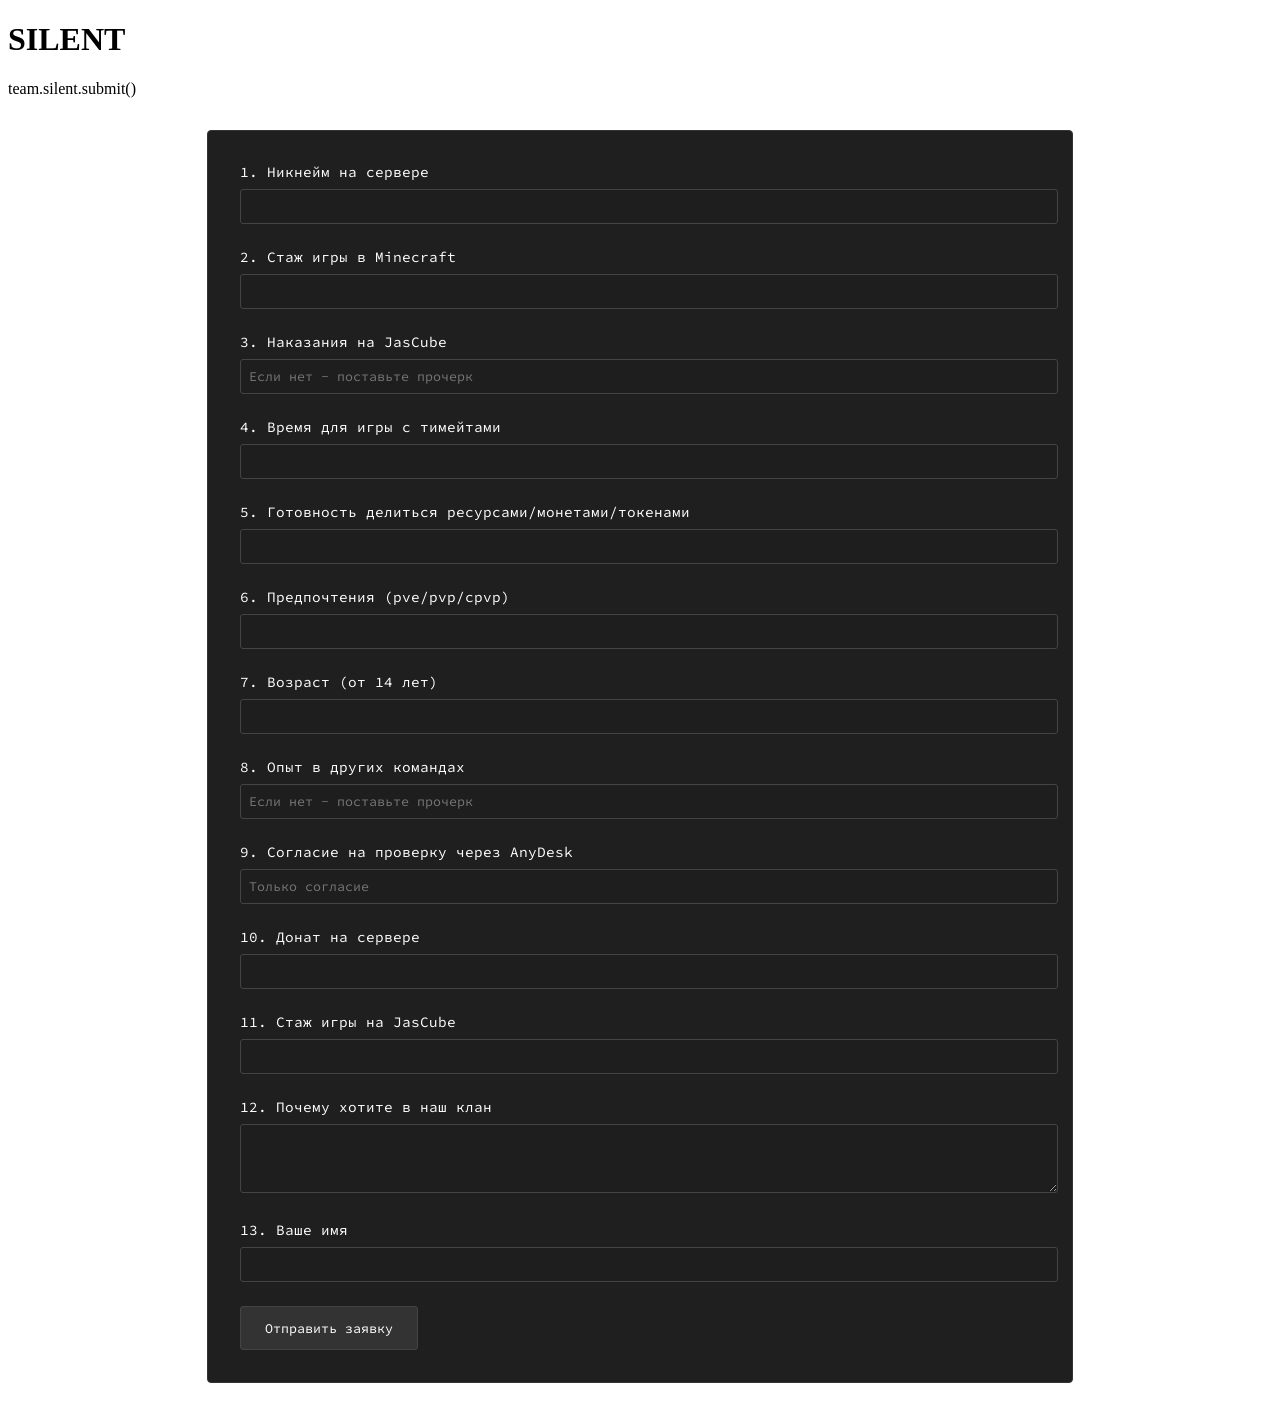
==== ClanAdd.html @ 7890681a "Add files via upload" ====
<!DOCTYPE html>
<html lang="ru">
<head>
    <meta charset="UTF-8">
    <meta name="viewport" content="width=device-width, initial-scale=1.0">
    <title>SILENT | 10X10</title>
    <link rel="stylesheet" href="styles.css">
    <link href="https://fonts.googleapis.com/css2?family=Source+Code+Pro:wght@400;700&display=swap" rel="stylesheet">
    <link rel="icon" type="image/x-icon" href="https://img.icons8.com/?size=80&id=FlFms6KC2Z16&format=png">
    <style>
        .form-container {
            max-width: 800px;
            margin: 2rem auto;
            padding: 2rem;
            background: rgba(20, 20, 20, 0.95);
            border: 1px solid #333;
            border-radius: 4px;
        }
        
        .form-group {
            margin-bottom: 1.5rem;
        }
        
        label {
            display: block;
            color: #fff;
            margin-bottom: 0.5rem;
            font-family: 'Source Code Pro', monospace;
            font-size: 0.9rem;
        }
        
        input[type="text"], 
        input[type="number"],
        textarea {
            width: 100%;
            padding: 0.5rem;
            background: rgba(30, 30, 30, 0.9);
            border: 1px solid #444;
            color: #fff;
            font-family: 'Source Code Pro', monospace;
            border-radius: 3px;
        }
        
        input:focus, 
        textarea:focus {
            outline: none;
            border-color: #666;
        }
        
        .submit-btn {
            background: #333;
            color: #fff;
            border: 1px solid #444;
            padding: 0.8rem 1.5rem;
            cursor: pointer;
            font-family: 'Source Code Pro', monospace;
            transition: all 0.3s;
            border-radius: 3px;
        }
        
        .submit-btn:hover {
            background: #444;
        }
    </style>
</head>
<body>
    <div class="hero">
        <h1 class="logo">SILENT</h1>
        <p class="slogan">team.silent.submit()</p>
    </div>

    <div class="form-container">
        <form id="clanApplication">
            <div class="form-group">
                <label>1. Никнейм на сервере</label>
                <input type="text" required>
            </div>

            <div class="form-group">
                <label>2. Стаж игры в Minecraft</label>
                <input type="text" required>
            </div>

            <div class="form-group">
                <label>3. Наказания на JasCube</label>
                <input type="text" placeholder="Если нет - поставьте прочерк" required>
            </div>

            <div class="form-group">
                <label>4. Время для игры с тимейтами</label>
                <input type="text" required>
            </div>

            <div class="form-group">
                <label>5. Готовность делиться ресурсами/монетами/токенами</label>
                <input type="text" required>
            </div>

            <div class="form-group">
                <label>6. Предпочтения (pve/pvp/cpvp)</label>
                <input type="text" required>
            </div>

            <div class="form-group">
                <label>7. Возраст (от 14 лет)</label>
                <input type="number" min="14" required>
            </div>

            <div class="form-group">
                <label>8. Опыт в других командах</label>
                <input type="text" placeholder="Если нет - поставьте прочерк" required>
            </div>

            <div class="form-group">
                <label>9. Согласие на проверку через AnyDesk</label>
                <input type="text" placeholder="Только согласие" required>
            </div>

            <div class="form-group">
                <label>10. Донат на сервере</label>
                <input type="text" required>
            </div>

            <div class="form-group">
                <label>11. Стаж игры на JasCube</label>
                <input type="text" required>
            </div>

            <div class="form-group">
                <label>12. Почему хотите в наш клан</label>
                <textarea rows="3" required></textarea>
            </div>

            <div class="form-group">
                <label>13. Ваше имя</label>
                <input type="text" required>
            </div>

            <button type="submit" class="submit-btn">Отправить заявку</button>
        </form>
    </div>

    <script>
document.getElementById('clanApplication').addEventListener('submit', function(e) {
    e.preventDefault();
    
    const formInputs = this.querySelectorAll('input, textarea');
    let fields = [];
    
    formInputs.forEach(input => {
        const label = input.previousElementSibling.textContent.replace(/^\d+\.\s/, '').trim();
        const value = input.value.trim();
        
        fields.push({
            name: label,
            value: value || '-',
            inline: false
        });
    });

    const webhookData = {
        username: "SILENT  -  BOT",
        avatar_url: "https://img.icons8.com/?size=80&id=FlFms6KC2Z16&format=png",
        embeds: [{
            title: "📝 Новая заявка в клан SILENT",
            color: 0x2F3136,
            fields: fields,
            footer: {
                text: "SILENT Clan  -  System",
                icon_url: "https://img.icons8.com/?size=80&id=FlFms6KC2Z16&format=png"
            },
            timestamp: new Date().toISOString()
        }]
    };

    fetch('https://discordapp.com/api/webhooks/1319672537826721892/wxqb1RUfCS6SkoTW1jKLjyv0RMB0AFv_Zdg0lAA6QWbVCLhPi1ibPZiFfobEzE1g2JnL', {
        method: 'POST',
        headers: {
            'Content-Type': 'application/json',
        },
        body: JSON.stringify(webhookData)
    })
    .then(response => {
        if (response.ok) {
            alert('Заявка успешно отправлена! Ожидайте ответа в личных сообщениях.');
            this.reset();
        } else {
            throw new Error('Network response was not ok');
        }
    })
    .catch(error => {
        alert('Произошла ошибка при отправке. Пожалуйста, попробуйте позже.');
        console.error('Error:', error);
    });
});

    </script>
</body>
</html>
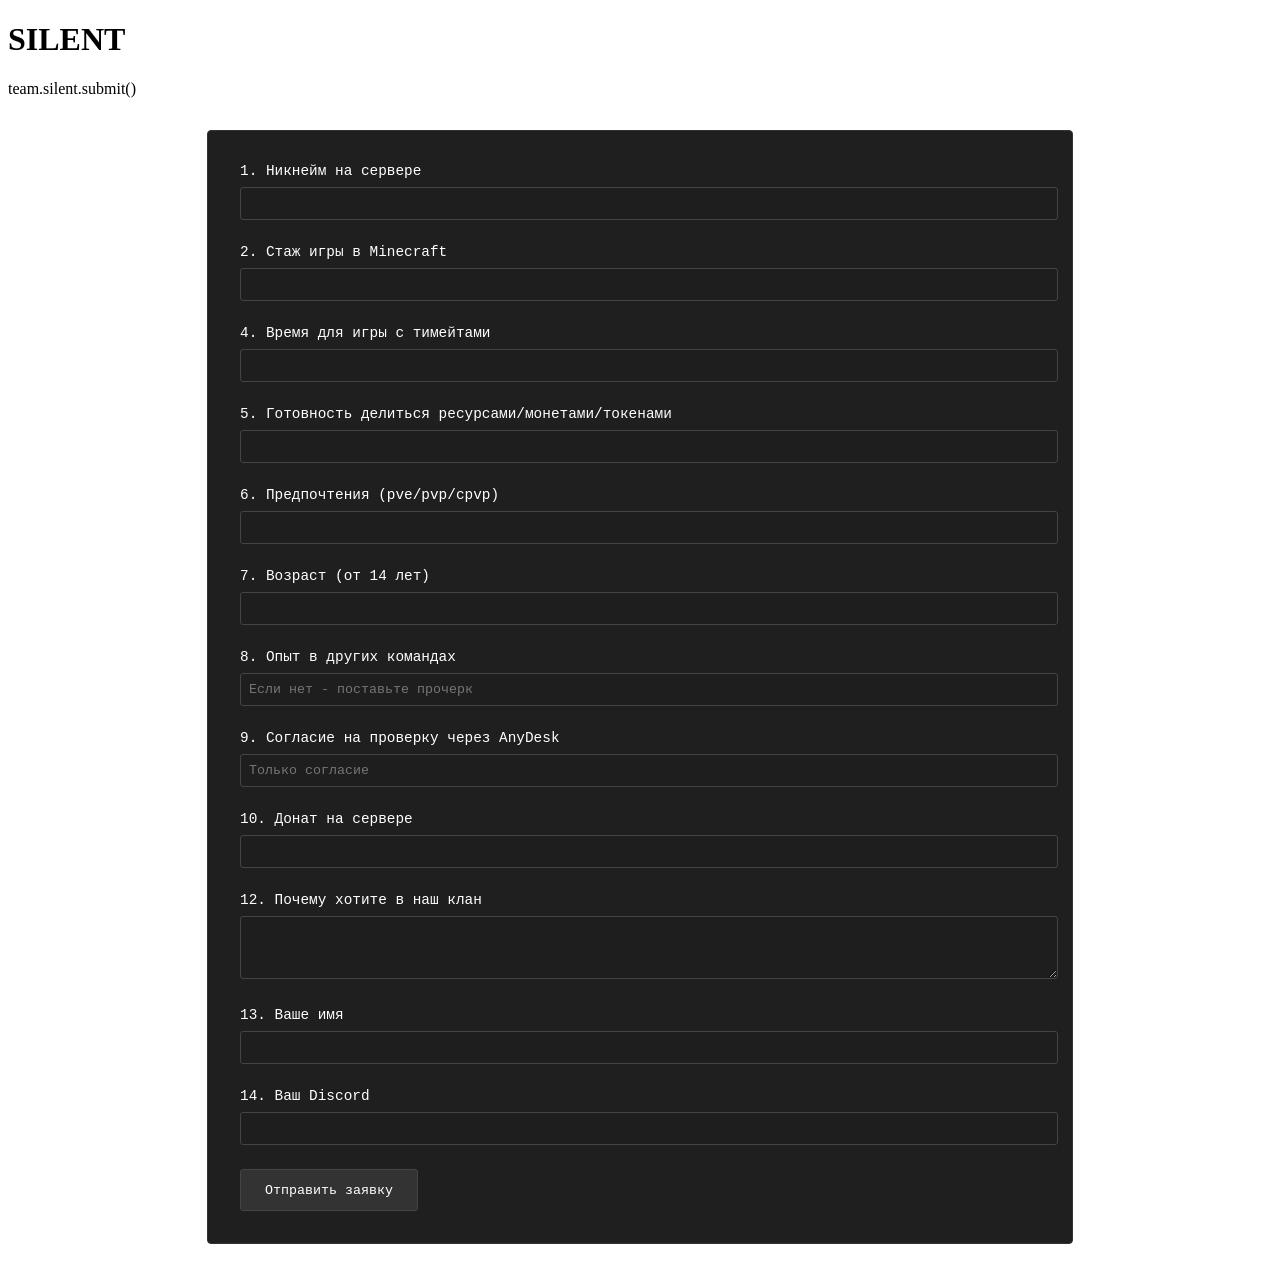
==== commit f55edb36: "Update ClanAdd.html" ====
--- a/ClanAdd.html
+++ b/ClanAdd.html
@@ -1,12 +1,12 @@
 <!DOCTYPE html>
-<html lang="ru">
-<head>
+<html lang="ru"><head>
+<meta http-equiv="content-type" content="text/html; charset=UTF-8">
     <meta charset="UTF-8">
     <meta name="viewport" content="width=device-width, initial-scale=1.0">
     <title>SILENT | 10X10</title>
-    <link rel="stylesheet" href="styles.css">
-    <link href="https://fonts.googleapis.com/css2?family=Source+Code+Pro:wght@400;700&display=swap" rel="stylesheet">
-    <link rel="icon" type="image/x-icon" href="https://img.icons8.com/?size=80&id=FlFms6KC2Z16&format=png">
+    <link rel="stylesheet" href="SILENT%20_%2010X10_files/styles.css">
+    <link href="SILENT%20_%2010X10_files/css2.css" rel="stylesheet">
+    <link rel="icon" type="image/x-icon" href="https://img.icons8.com/?size=80&amp;id=FlFms6KC2Z16&amp;format=png">
     <style>
         .form-container {
             max-width: 800px;
@@ -73,67 +73,62 @@
         <form id="clanApplication">
             <div class="form-group">
                 <label>1. Никнейм на сервере</label>
-                <input type="text" required>
+                <input type="text" required="">
             </div>
 
             <div class="form-group">
                 <label>2. Стаж игры в Minecraft</label>
-                <input type="text" required>
-            </div>
-
-            <div class="form-group">
-                <label>3. Наказания на JasCube</label>
-                <input type="text" placeholder="Если нет - поставьте прочерк" required>
+                <input type="text" required="">
             </div>
 
             <div class="form-group">
                 <label>4. Время для игры с тимейтами</label>
-                <input type="text" required>
+                <input type="text" required="">
             </div>
 
             <div class="form-group">
                 <label>5. Готовность делиться ресурсами/монетами/токенами</label>
-                <input type="text" required>
+                <input type="text" required="">
             </div>
 
             <div class="form-group">
                 <label>6. Предпочтения (pve/pvp/cpvp)</label>
-                <input type="text" required>
+                <input type="text" required="">
             </div>
 
             <div class="form-group">
                 <label>7. Возраст (от 14 лет)</label>
-                <input type="number" min="14" required>
+                <input type="number" min="14" required="">
             </div>
 
             <div class="form-group">
                 <label>8. Опыт в других командах</label>
-                <input type="text" placeholder="Если нет - поставьте прочерк" required>
+                <input type="text" placeholder="Если нет - поставьте прочерк" required="">
             </div>
 
             <div class="form-group">
                 <label>9. Согласие на проверку через AnyDesk</label>
-                <input type="text" placeholder="Только согласие" required>
+                <input type="text" placeholder="Только согласие" required="">
             </div>
 
             <div class="form-group">
                 <label>10. Донат на сервере</label>
-                <input type="text" required>
-            </div>
-
-            <div class="form-group">
-                <label>11. Стаж игры на JasCube</label>
-                <input type="text" required>
+                <input type="text" required="">
             </div>
 
             <div class="form-group">
                 <label>12. Почему хотите в наш клан</label>
-                <textarea rows="3" required></textarea>
+                <textarea rows="3" required=""></textarea>
             </div>
 
             <div class="form-group">
                 <label>13. Ваше имя</label>
-                <input type="text" required>
+                <input type="text" required="">
+            </div>
+
+            <div class="form-group">
+                <label>14. Ваш Discord</label>
+                <input type="text" required="">
             </div>
 
             <button type="submit" class="submit-btn">Отправить заявку</button>
@@ -195,5 +190,7 @@
 });
 
     </script>
-</body>
-</html>+
+
+    
+</body></html>
